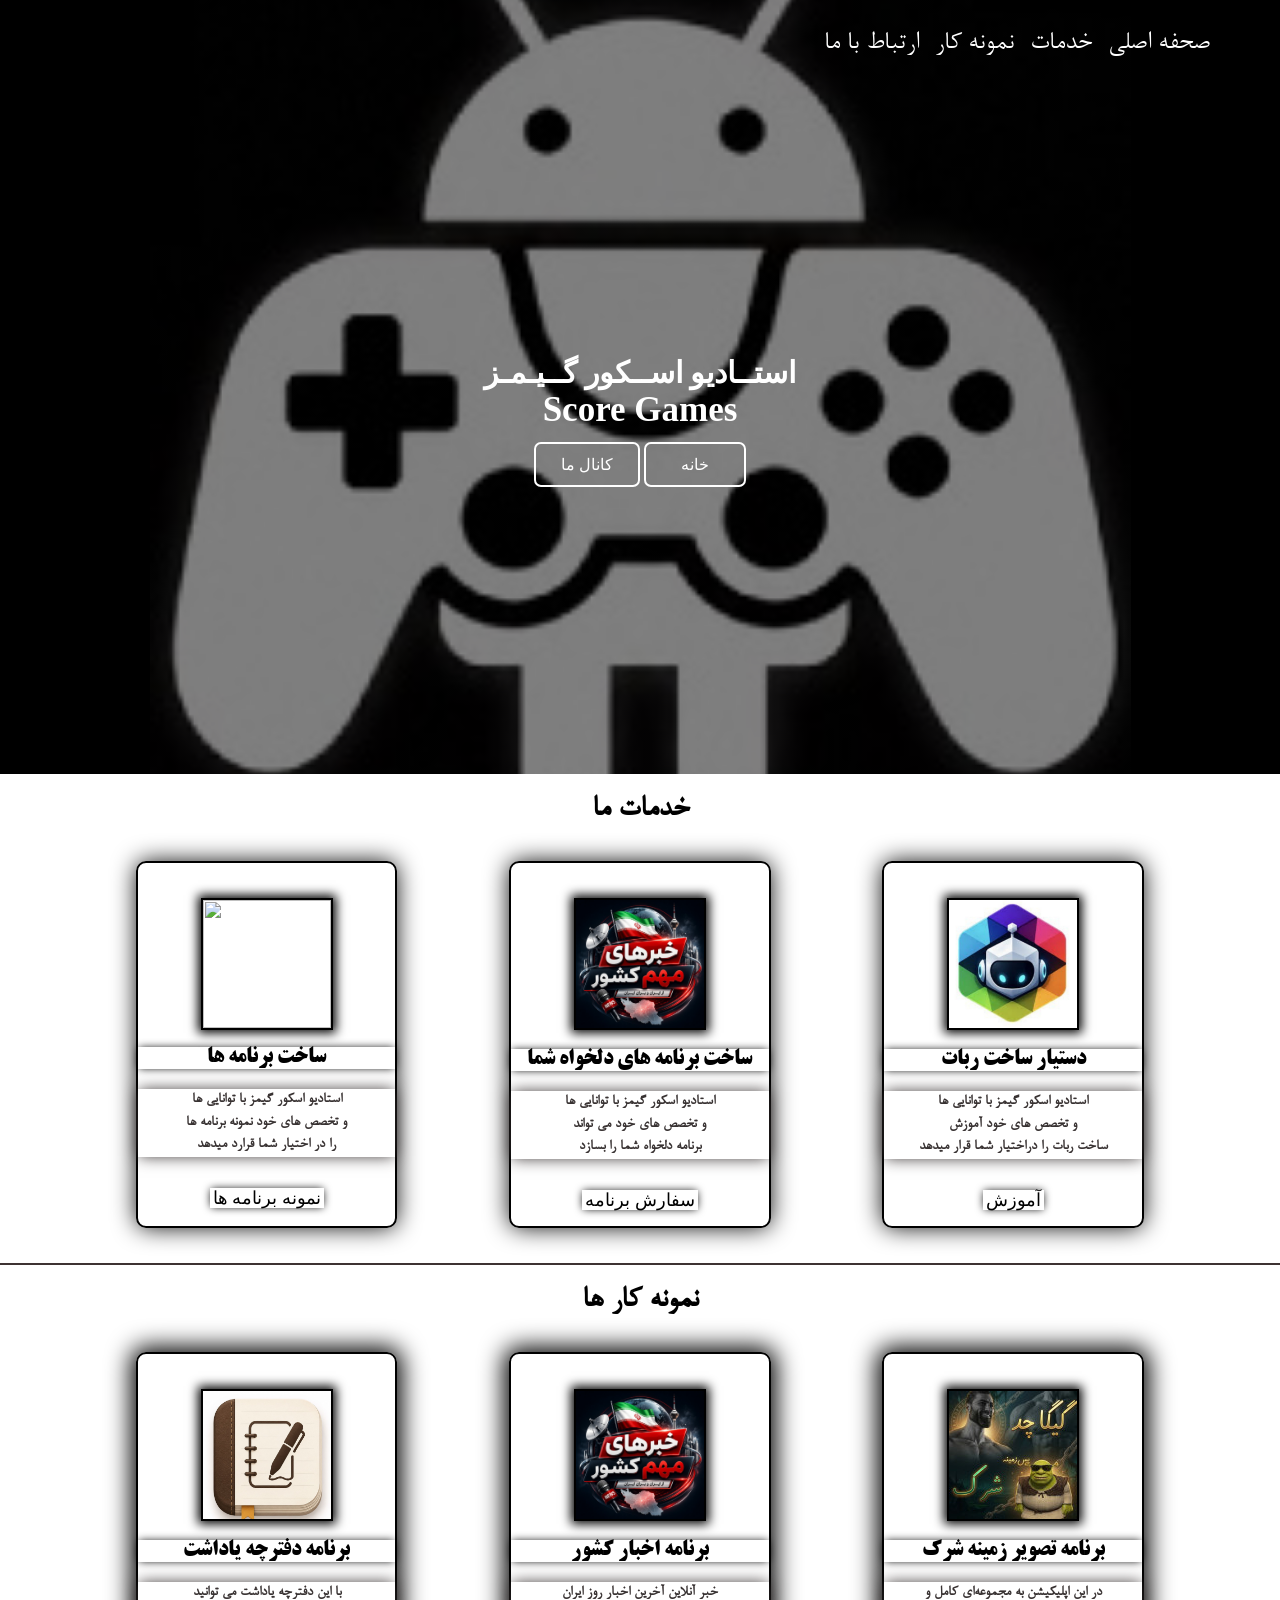
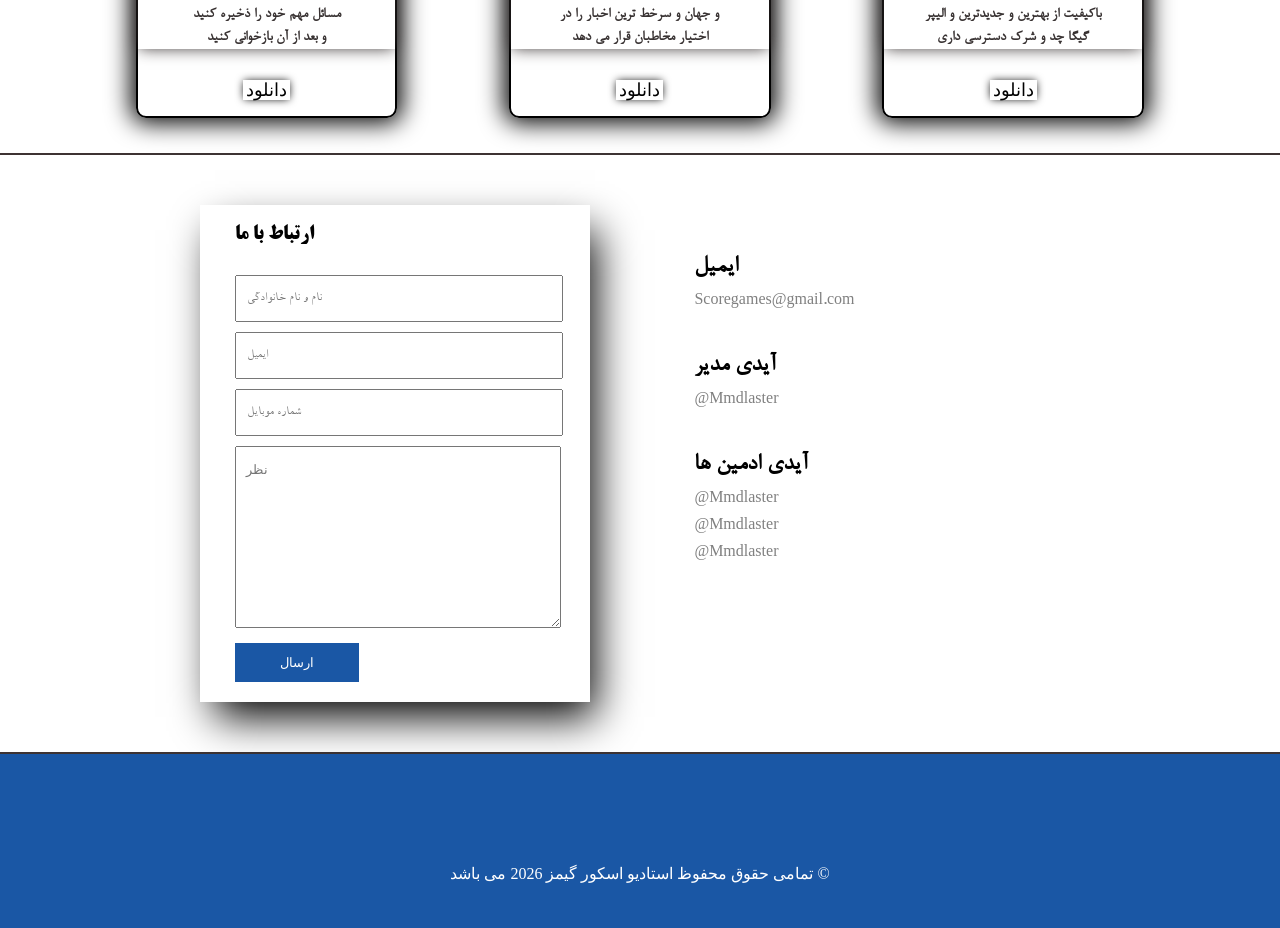
==== index.html @ a02eb823 "First commit" ====
<!DOCTYPE html>
<html>
<head>
    <title>Scoregames</title>

    <!-- css -->
    <link rel="stylesheet" href="assets/css/Settings.css">
    <link rel="stylesheet" href="assets/css/style.css">

    <!-- js -->
    <script src="assets/js/Script.js"></script>

    <!-- icon -->
    <script src="https://kit.fontawesome.com/5345360a5d.js" crossorigin="anonymous"></script>

    <!-- icon Sait -->
    <link rel="shortcut icon" href="assets/imges/icon_Sayt.jpg" type="image/x-icon">
</head>
<body>
    <div id="preloader">
        <div class="loader"></div>
        <p>در حال آماده‌سازی...</p>
    </div>
    <div class="nav reveal" id="nav">
        <div class="nav_box">
            <div>
                <a href="Scoregames.html">صحفه اصلی</a>
                <a href="#services">خدمات</a>
                <a href="#servies">نمونه کار</a>
                <a href="#contact">ارتباط با ما</a>
            </div>
        </div>
    </div>
    <div class="header reveal" id="header">
        <div class="header_box">
            <h1> استــادیو اســکور گــیـمـز <br>
                <p>Score Games</p>
            </h1>
            <div class="header_links">
                <a id="header_link1" href="Sayt.html">خانه</a>
                <a id="header_link2" href="https://rubika.ir/@Scoregames" target="_blank">کانال ما</a>
            </div>
        </div>
    </div>
    <h1 class="web_text reveal" id="services"> خدمات ما </h1>
    <div class="services reveal">
        <div class="services_box1">
            <div class="serviec1">
                <img src="assets/imges/apk/apk1.jpg" style="width: 128px ; height: 128px;">
                <div>
                    <h3>
                        ساخت برنامه ها
                    </h3>
                </div>
                <div>
                    <p>
                        استادیو اسکور گیمز با توانایی ها <br>
                        و تخصص های خود نمونه برنامه ها<br>
                        را در اختیار شما قرارد میدهد
                    </p>
                </div>
                <div class="services_links1">
                    <a class="services_link" href="#servies">
                        <i class="fa-solid fa-down services_icon"></i>
                        نمونه برنامه ها
                    </a>
                </div>
            </div>
            <div class="serviec1">
                <img src="assets/imgs/apk/apk2.jpg" style="width: 128px ; height: 128px;">
                <div>
                    <h3>
                        ساخت برنامه های دلخواه شما
                    </h3>
                </div>
                <div>
                    <p>
                        استادیو اسکور گیمز با توانایی ها <br>
                        و تخصص های خود می تواند <br>
                        برنامه دلخواه شما را بسازد
                    </p>
                </div>
                <div class="services_links1">
                    <a class="services_link" href="">
                        سفارش برنامه
                    </a>
                </div>
            </div>
            <div class="serviec1">
                <img src="assets/imgs/robat.jpg" style="width: 128px ; height: 128px;">
                <div>
                    <h3>
                        دستیار ساخت ربات
                    </h3>
                </div>
                <div>
                    <p>
                        استادیو اسکور گیمز با توانایی ها <br>
                        و تخصص های خود آموزش <br>
                        ساخت ربات را دراختیار شما قرار میدهد <br>
                    </p>
                </div>
                <div class="services_links1">
                    <a class="services_link" href="https://myket.ir/app/paszamine.akor.com" target="_blank">
                        <i class="fa-solid fa-robot services_icon"></i>
                        آموزش
                    </a>
                </div>
            </div>
        </div>
    </div>
    <hr>
    <h1 class="web_text reveal" id="servies"> نمونه کار ها </h1>
    <section class="servies reveal">
        <div class="services_box2">
            <div class="serviec2">
                <img src="assets/imgs/apk/apk1.jpg" style="width: 128px ; height: 128px;">
                <div>
                    <h3>
                        برنامه دفترچه یاداشت
                    </h3>
                </div>
                <div>
                    <p>
                        با این دفترچه یاداشت می توانید <br>
                        مسائل مهم خود را ذخیره کنید <br>
                        و بعد از آن بازخوانی کنید
                    </p>
                </div>
                <div class="services_links2">
                    <a class="services_link" href="https://up.20script.ir/do.php?downf=33eb-NoteBook.zip"
                        target="_blank">
                        <i class="fa-solid fa-download services_icon"></i>
                        دانلود
                    </a>
                </div>
            </div>
            <div class="serviec2">
                <img src="assets/imgs/apk/apk2.jpg" style="width: 128px ; height: 128px;">
                <div>
                    <h3>
                        برنامه اخبار کشور
                    </h3>
                </div>
                <div>
                    <p>
                        خبر آنلاین آخرین اخبار روز ایران <br>
                        و جهان و سرخط ترین اخبار را در <br>
                        اختیار مخاطبان قرار می دهد
                    </p>
                </div>
                <div class="services_links2">
                    <a class="services_link"
                        href="https://up.20script.ir/do.php?downf=7aa9-%D8%AE%D8%A8%D8%B1-%D9%85%D9%87%D9%85-%DA%A9%D8%B4%D9%88%D8%B1.zip"
                        target="_blank">
                        <i class="fa-solid fa-download services_icon"></i>
                        دانلود
                    </a>
                </div>
            </div>
            <div class="serviec2">
                <img src="assets/imgs/apk/apk3.jpg" style="width: 128px ; height: 128px;">
                <div>
                    <h3>
                        برنامه تصویر زمینه شرک
                    </h3>
                </div>
                <div>
                    <p>
                        در این اپلیکیشن به مجموعه‌ای کامل و <br>
                        با‌کیفیت از بهترین و جدیدترین و الیپر <br>
                        گیگا چد و شرک دسترسی داری
                    </p>
                </div>
                <div class="services_links2">
                    <a class="services_link" href="https://myket.ir/app/paszamine.akor.com" target="_blank">
                        <i class="fa-solid fa-download services_icon"></i>
                        دانلود
                    </a>
                </div>
            </div>
        </div>
    </section>
    <hr>
    <section class="contact reveal" id="contact">
        <div class="contact_box">
            <div class="contact_form">
                <form action="">
                    <span class="contact_form_title">ارتباط با ما</span>
                    <input class="input1" type="text" minlength="6" name="name" maxlength="15"
                        placeholder="نام و نام خانوادگی">
                    <input class="input1" type="email" name="email" placeholder="ایمیل">
                    <input class="input1" type="text" name="mobile" minlength="11" maxlength="11"
                        placeholder="شماره موبایل">
                    <textarea name="nazer" id="" rows="10" minlength="10" maxlength="50" placeholder="نظر"></textarea>
                    <input class="contact_form_sub_btn" type="submit" value="ارسال">
                </form>
            </div>
            <div class="contact_info">
                <div>
                    <span class="contact_info_title">ایمیل</span>
                    <span class="contact_info_text"> <a href="">
                            Scoregames@gmail.com
                        </a>
                    </span>
                </div>
                <div>
                    <span class="contact_info_title">آیدی مدیر</span>
                    <span class="contact_info_text">
                        <a href="">
                            @Mmdlaster
                        </a>
                    </span>
                </div>
                <div>
                    <span class="contact_info_title">آیدی ادمین ها</span>
                    <span class="contact_info_text">
                        <a href="">
                            @Mmdlaster
                        </a>
                        <a href="">
                            @Mmdlaster
                        </a>
                        <a href="">
                            @Mmdlaster
                        </a>
                    </span>
                </div>
                <div>
                </div>
            </div>
        </div>
    </section>
    <hr>
    <footer class="footer reveal">
        <ul class="footer_icons">
            <li>
                <a href="">
                    <i class="fa-brands fa-twitter"></i>
                </a>
            </li>

            <li>
                <a href="">
                    <i class="fa-brands fa-facebook-f"></i>
                </a>
            </li>

            <li>
                <a href="">
                    <i class="fa-brands fa-instagram"></i>
                </a>
            </li>

            <li>
                <a href="">
                    <i class="fa-brands fa-linkedin-in"></i>
                </a>
            </li>
        </ul>

        <div class="footer_info">
            <p>
                تمامی حقوق محفوظ استادیو اسکور گیمز 2026 می باشد ©
            </p>
            </p>
        </div>
    </footer>
</body>
</html>
---- assets/css/Settings.css ----
/* #Start settings */
* {
    padding: 0;
    margin: 0;
}

html {
    scroll-behavior: smooth;
}

hr {
    border: 1.5px solid rgb(61, 51, 51);
}

.web_text {
    font-family: BNAZANIN;
    padding-top: 20px;
    text-align: center;
}

/* start font */
@font-face {
    font-family: BTITRBD;
    src: url(../fonts/BTITRBD.TTF);
}

@font-face {
    font-family: BNAZANIN;
    src: url(../fonts/BNAZANIN.TTF);
}

@font-face {
    font-family: BBADR;
    src: url(../fonts/BBADR.TTF);
}

@font-face {
    font-family: BZARBOLD;
    src: url(../fonts/BZARBOLD.TTF);
}
/* end font */
/* start reveal */
.reveal {
    opacity: 0;
    transform: translateY(30px);
    transition: all 0.8s ease-out;
}

.reveal.active {
    opacity: 1;
    transform: translateY(0);
}

footer.reveal.active {
    opacity: 50;
    transform: translateY(0);
}
/* end reveal */

/* End settings */
---- assets/css/style.css ----
/* start loder */
#preloader{
    position: fixed;
    top: 0;
    left: 0;
    width: 100%;
    height: 100%;
    background-color: #ffffff;
    display: flex;
    flex-direction: column;
    justify-content: center;
    align-items: center;
    z-index: 9999; 
    transition: opacity 0.5s ease, visibility 0.5s;
}

.loader{
    width: 50px;
    height: 50px;
    border: 5px solid #f3f3f3;
    border-top: 5px solid #3498db;
    border-radius: 50%;
    animation: spin 1s linear infinite;
    margin-bottom: 15px;
}

#preloader p{
    font-family: Tahoma, sans-serif;
    font-size: 14px;
    color: #555;
}

@keyframes spin{
    0% { transform: rotate(0deg); }
    100% { transform: rotate(360deg); }
}

.loader-hidden{
    opacity: 0;
    visibility: hidden;
}

/* end loder */
/* Start nav */
.nav{
    padding-top: 30px;
    position: absolute;
    left: 0;
    top: 0;
    width: 100%;
    z-index: 1;
}

.nav_box{
    width: 90%;
    margin: 0 auto;
    display: flex;
    justify-content: flex-end;
}

.nav_box a{
    color: white;
    font-size: 28px;
    font-weight: 400;
    text-decoration: none;
    align-items: center;
    padding: 0 5px;
    font-family: BNAZANIN;
    transition-duration: 1ms;
    border: 1px solid transparent;
}

.nav_box a:hover{
    border-color: red !important;
    transition: all 1.5s ease;
}

/* End settings */

/* Start header */
.header{
    padding-top: 55px;
    background-color: black;
    background-image: linear-gradient(rgba(0, 0, 0, 0.5), rgba(0, 0, 0, 0.5)), url(../imgs/Sayt.jpg);
    background-size: 109vh;
    background-position: center;
    background-repeat: no-repeat;
    text-align: center;
    z-index: 2;
}

.header_box{
    color: white;
    width: 85%;
    padding: 300px 0;
    margin: 0 auto;
    font-family: Cambria, Cochin, Georgia, Times, 'Times New Roman', serif;
}

.header p{
    font-family: Impact, Verdana;
    font-size: 35px;
}

.header h1{
    font-size: 30px;
}

.header_links{
    margin-top: 25px;
}

#header_link1{
    color: white;
    border: 2px solid white;
    padding: 12px 35px;
    border-radius: 7px;
    text-decoration: none;
}

#header_link2{
    color: white;
    border: 2px solid white;
    padding: 12px 25px;
    border-radius: 7px;
    text-decoration: none;
}

/* End header */

/* Start services */
.services{
    flex-grow: unset;
}

.services_box1{
    display: flex;
    margin: 35px 80px;
}

.serviec1{
    border: 2px solid black;
    border-radius: 10px;
    width: 23%;
    text-align: center;
    margin: 0 auto;
    padding: 20px 0 15px 0;
    box-shadow: 0 0 25px -1px;
}

.services img{
    margin-top: 15px;
    border: 2px solid black;
    box-shadow: 0 0 10px 3px;
}

.services h3{
    font-family: BTITRBD;
    margin-top: 15px;
    font-size: 22px;
    box-shadow: 0 0 8px -1px;
}

.services p{
    font-family: BNAZANIN;
    margin-top: 20px;
    color: rgb(56, 50, 50);
    font-size: 15px;
    font-weight: 800;
    line-height: 1.5;
    box-shadow: 0 0 15px -1px;
}

.services_links1{
    margin-top: 30px;
}

.services_link{
    text-decoration: none;
    color: black;
    font-size: 18px;
    padding: 0 3px;
    box-shadow: 0 0 8px -1px;
}

.services_icon {
    font-size: 12px;
}

/* End services */

/* Start servies */
.servies{
    flex-grow: unset;
}

.services_box2{
    display: flex;
    margin: 35px 80px;
}

.serviec2{
    border: 2px solid black;
    border-radius: 10px;
    width: 23%;
    text-align: center;
    margin: 0 auto;
    padding: 20px 0 15px 0;
    box-shadow: 0 0 25px 5px;
}

.servies img{
    margin-top: 15px;
    border: 2px solid black;
    box-shadow: 0 0 10px 3px;
}

.servies h3{
    font-family: BTITRBD;
    margin-top: 15px;
    font-size: 22px;
    box-shadow: 0 0 8px -1px;
}

.servies p{
    font-family: BNAZANIN;
    margin-top: 20px;
    color: rgb(56, 50, 50);
    font-size: 15px;
    font-weight: 800;
    line-height: 1.5;
    box-shadow: 0 0 15px -1px;
}

.services_links2{
    margin-top: 30px;
}

.services_link{
    font-family: Cambria, Cochin, Georgia, Times, 'Times New Roman', serif;
    text-decoration: none;
    color: black;
    font-size: 18px;
    padding: 0 3px;
    box-shadow: 0 0 8px -1px;
}

.services_icon{
    font-size: 12px;
}

/* End servies */

/* start contact */
.contact{
    font-family: Verdana, Geneva, Tahoma, sans-serif;
}

.contact_box{
    width: 85%;
    margin: 0 auto;
    display: flex;
    justify-content: space-between;
}

.contact_form{
    margin: 50px auto;
    width: 45%;
}

.contact_info{
    width: 45%;
    padding: 100px 0;
    display: block;
}

.contact_form form{
    padding: 20px 35px;
    box-shadow: 10px 20px 40px -5px;
    margin: 0 50px;
}

.contact_form_title{
    font-family: BTITRBD;
    display: block;
    font-size: 20px;
    font-weight: 600;
    margin-bottom: 30px;
}

.contact_form .input1{
    font-family: BBADR;
    display: block;
    width: 95%;
    padding: 15px 10px;
    margin: 10px 0;
}

.contact_form textarea{
    display: block;
    width: 95%;
    padding: 15px 10px;
}

.contact_form_sub_btn{
    padding: 12px 45px;
    background-color: #1a57a5;
    color: white;
    border: none;
    margin-top: 15px;
}

.contact_info_title{
    font-size: 25px;
    font-family: BNAZANIN;
    color: black;
    font-weight: 700;
    display: block;
}

.contact_info_text{
    color: black;
    margin-bottom: 45px;
    display: block;
    width: 45%;
    margin-top: 10px;
    font-family: BZARBOLD;
}

.contact_info_text a{
    text-decoration: none;
    color: gray;
    margin-bottom: 8px;
    display: block;
    width: 45%;
    margin-top: 0px;
}

.contact_info_text a:hover{
    color: rgb(59, 51, 51);
    transition-duration: 0.8s;
}

/* end contact */

/* start footer  */
footer{
    background-color: #1a57a5;
    padding: 35px 0;
}

.footer{
    width: 100%;
    margin: 0 auto;
}

.footer_icons{
    list-style-type: none;
    display: flex;
    justify-content: center;
    margin-bottom: 35px;
}

.footer_icons li a{
    color: rgba(255, 255, 255, .4);
    text-decoration: none;
    font-size: 35px;
    margin: 0 15px;
}

.footer_icons li a:hover{
    color: #fff;
}

.footer_info{
    text-align: center;
    color: white;
}

.footer_info p{
    margin: 10px 0;
}

.footer_info a{
    text-decoration: none;
    color: rgba(255, 255, 255, .4);
}

.footer_info a:hover{
    color: #fff;
}

/* end footer  */
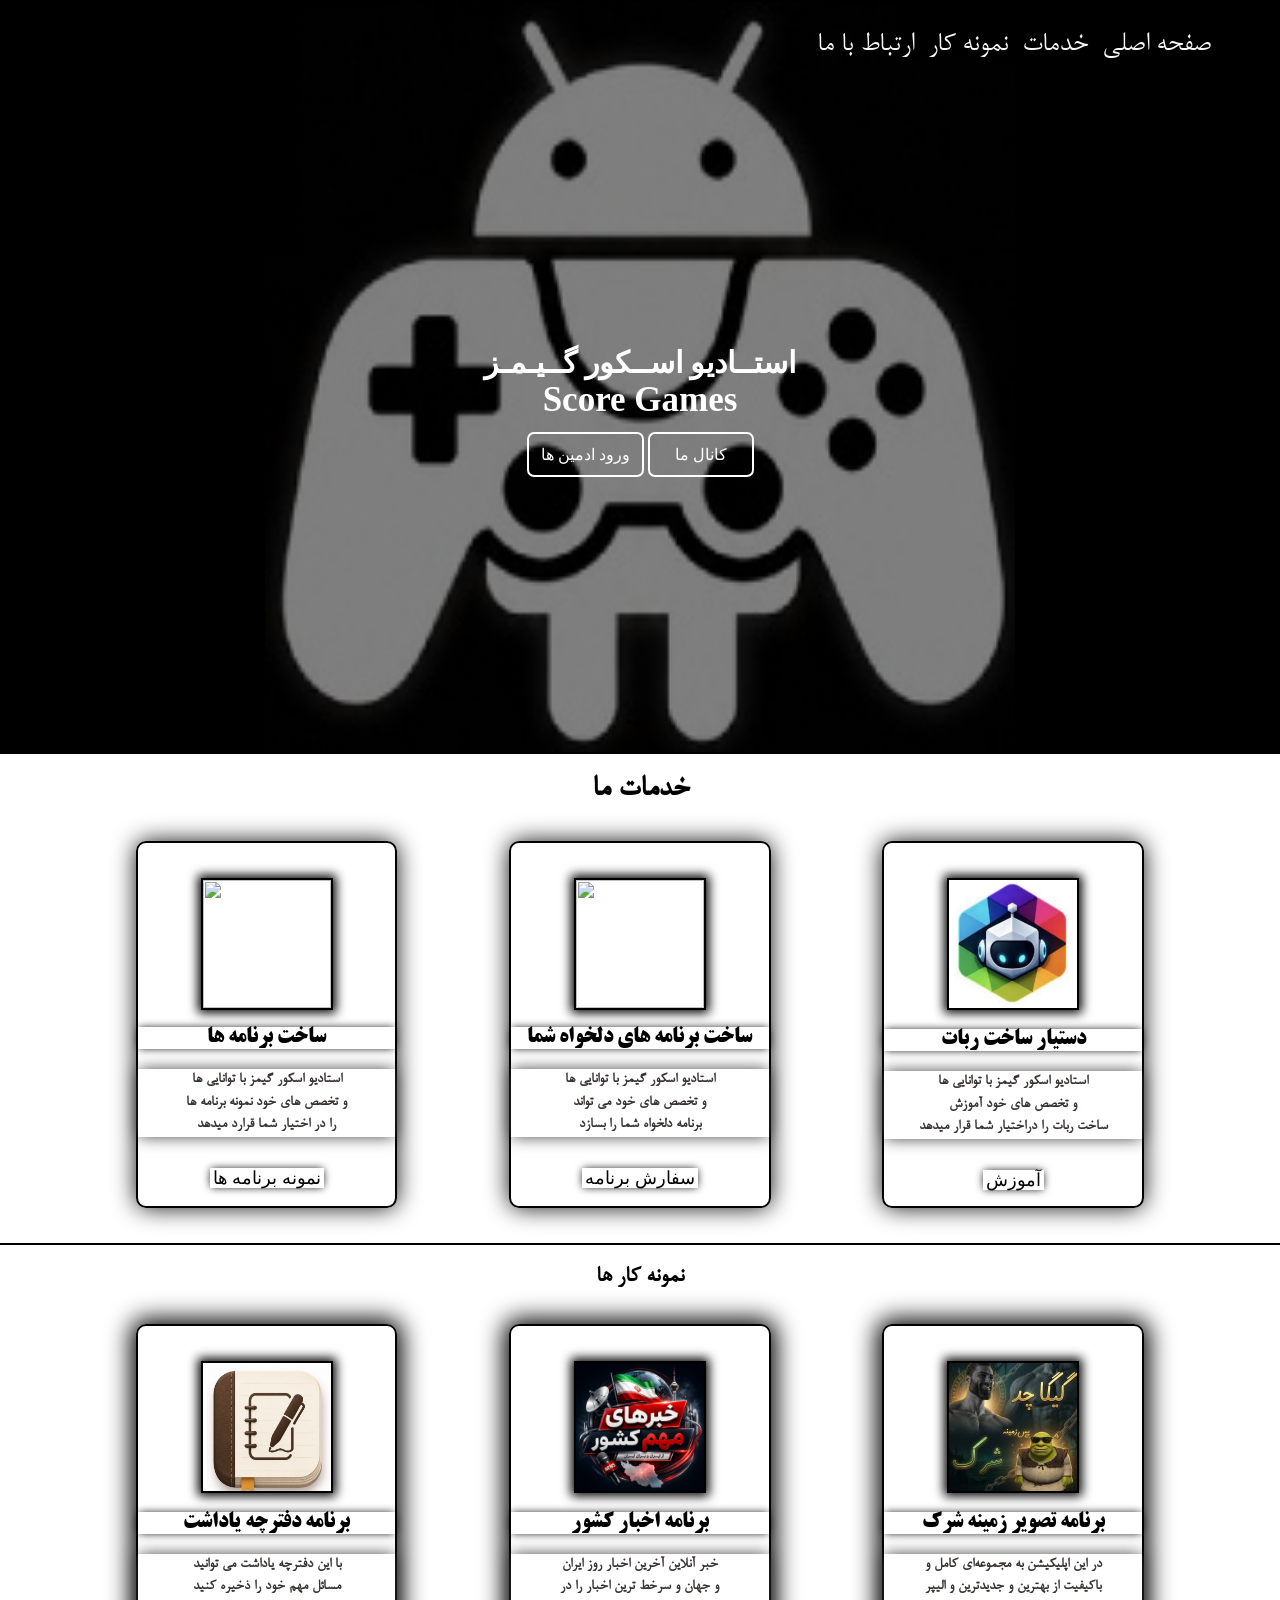
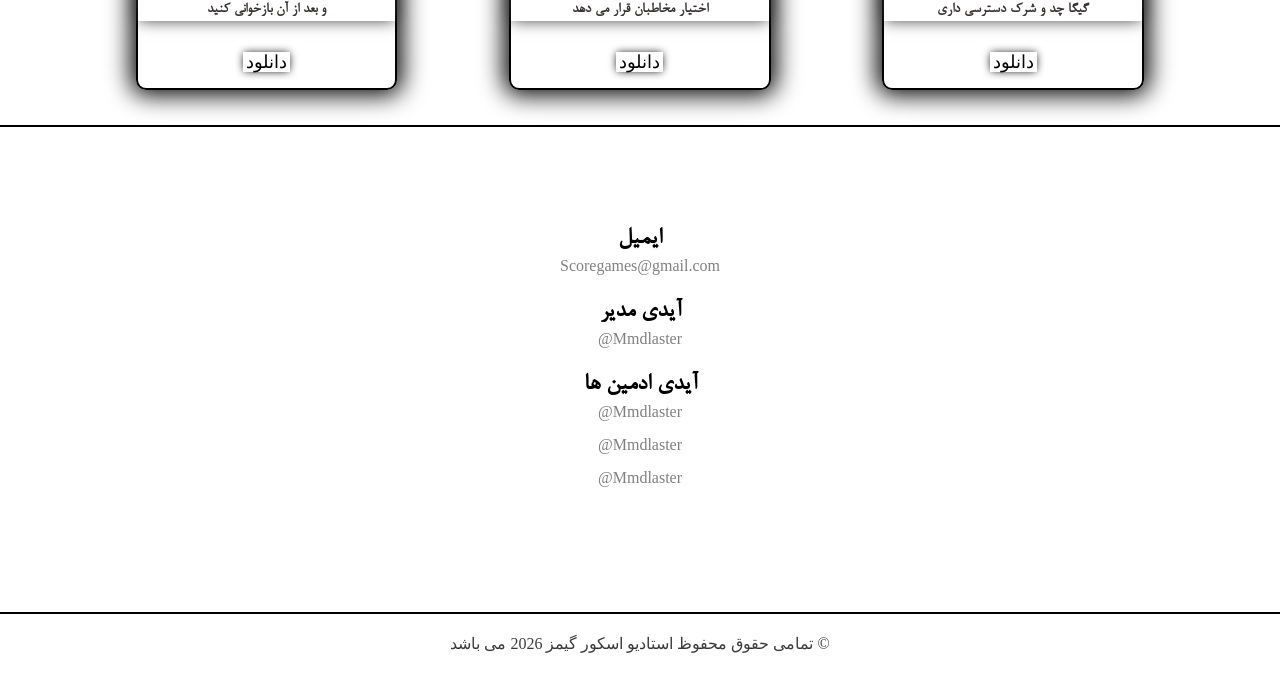
==== commit 9d6ec24f: "ویرایش جدید" ====
--- a/index.html
+++ b/index.html
@@ -1,7 +1,7 @@
 <!DOCTYPE html>
 <html>
 <head>
-    <title>Scoregames</title>
+    <title>Scoregames | اسکور گیمز</title>
 
     <!-- css -->
     <link rel="stylesheet" href="assets/css/Settings.css">
@@ -14,39 +14,39 @@
     <script src="https://kit.fontawesome.com/5345360a5d.js" crossorigin="anonymous"></script>
 
     <!-- icon Sait -->
-    <link rel="shortcut icon" href="assets/imges/icon_Sayt.jpg" type="image/x-icon">
+    <link rel="shortcut icon" href="assets/imgs/" type="image/x-icon">
 </head>
 <body>
     <div id="preloader">
         <div class="loader"></div>
         <p>در حال آماده‌سازی...</p>
     </div>
-    <div class="nav reveal" id="nav">
+    <nav class="nav" id="nav">
         <div class="nav_box">
             <div>
-                <a href="Scoregames.html">صحفه اصلی</a>
-                <a href="#services">خدمات</a>
-                <a href="#servies">نمونه کار</a>
-                <a href="#contact">ارتباط با ما</a>
-            </div>
-        </div>
-    </div>
-    <div class="header reveal" id="header">
+            <a href="index.html" id="nav-home">صفحه اصلی</a> 
+            <a href="#services" id="nav-services">خدمات</a>
+            <a href="#servies" id="nav-sample-work">نمونه کار</a> 
+            <a href="#contact" id="nav-contact">ارتباط با ما</a>
+            </div>
+        </div>
+    </nav>
+    <header class="header reveal" id="header">
         <div class="header_box">
             <h1> استــادیو اســکور گــیـمـز <br>
                 <p>Score Games</p>
             </h1>
             <div class="header_links">
-                <a id="header_link1" href="Sayt.html">خانه</a>
-                <a id="header_link2" href="https://rubika.ir/@Scoregames" target="_blank">کانال ما</a>
-            </div>
-        </div>
-    </div>
+                <a id="header_link1" href="https://rubika.ir/@Scoregames" target="_blank">کانال ما</a>
+                <a id="header_link2" href="Admin.html" target="_blank">ورود ادمین ها</a>
+            </div>
+        </div>
+    </header>
     <h1 class="web_text reveal" id="services"> خدمات ما </h1>
-    <div class="services reveal">
+    <section class="services reveal">
         <div class="services_box1">
             <div class="serviec1">
-                <img src="assets/imges/apk/apk1.jpg" style="width: 128px ; height: 128px;">
+                <img src="assets/imges" style="width: 128px ; height: 128px;">
                 <div>
                     <h3>
                         ساخت برنامه ها
@@ -67,7 +67,7 @@
                 </div>
             </div>
             <div class="serviec1">
-                <img src="assets/imgs/apk/apk2.jpg" style="width: 128px ; height: 128px;">
+                <img src="assets/imgs/" style="width: 128px ; height: 128px;">
                 <div>
                     <h3>
                         ساخت برنامه های دلخواه شما
@@ -87,7 +87,7 @@
                 </div>
             </div>
             <div class="serviec1">
-                <img src="assets/imgs/robat.jpg" style="width: 128px ; height: 128px;">
+                <img src="assets/imgs/img/robat.jpg" style="width: 128px ; height: 128px;">
                 <div>
                     <h3>
                         دستیار ساخت ربات
@@ -184,44 +184,33 @@
     <hr>
     <section class="contact reveal" id="contact">
         <div class="contact_box">
-            <div class="contact_form">
-                <form action="">
-                    <span class="contact_form_title">ارتباط با ما</span>
-                    <input class="input1" type="text" minlength="6" name="name" maxlength="15"
-                        placeholder="نام و نام خانوادگی">
-                    <input class="input1" type="email" name="email" placeholder="ایمیل">
-                    <input class="input1" type="text" name="mobile" minlength="11" maxlength="11"
-                        placeholder="شماره موبایل">
-                    <textarea name="nazer" id="" rows="10" minlength="10" maxlength="50" placeholder="نظر"></textarea>
-                    <input class="contact_form_sub_btn" type="submit" value="ارسال">
-                </form>
-            </div>
             <div class="contact_info">
                 <div>
                     <span class="contact_info_title">ایمیل</span>
-                    <span class="contact_info_text"> <a href="">
+                    <span class="contact_info_id">
+                        <a class="contact-links" href="">
                             Scoregames@gmail.com
                         </a>
                     </span>
                 </div>
                 <div>
                     <span class="contact_info_title">آیدی مدیر</span>
-                    <span class="contact_info_text">
-                        <a href="">
+                    <span class="contact_info_id">
+                        <a class="contact-links" href="">
                             @Mmdlaster
                         </a>
                     </span>
                 </div>
                 <div>
                     <span class="contact_info_title">آیدی ادمین ها</span>
-                    <span class="contact_info_text">
-                        <a href="">
-                            @Mmdlaster
-                        </a>
-                        <a href="">
-                            @Mmdlaster
-                        </a>
-                        <a href="">
+                    <span class="contact_info_id">
+                        <a class="contact-links" href="">
+                            @Mmdlaster
+                        </a>
+                        <a class="contact-links" href="">
+                            @Mmdlaster
+                        </a>
+                        <a class="contact-links" href="">
                             @Mmdlaster
                         </a>
                     </span>
@@ -232,39 +221,10 @@
         </div>
     </section>
     <hr>
-    <footer class="footer reveal">
-        <ul class="footer_icons">
-            <li>
-                <a href="">
-                    <i class="fa-brands fa-twitter"></i>
-                </a>
-            </li>
-
-            <li>
-                <a href="">
-                    <i class="fa-brands fa-facebook-f"></i>
-                </a>
-            </li>
-
-            <li>
-                <a href="">
-                    <i class="fa-brands fa-instagram"></i>
-                </a>
-            </li>
-
-            <li>
-                <a href="">
-                    <i class="fa-brands fa-linkedin-in"></i>
-                </a>
-            </li>
-        </ul>
-
-        <div class="footer_info">
-            <p>
-                تمامی حقوق محفوظ استادیو اسکور گیمز 2026 می باشد ©
-            </p>
-            </p>
-        </div>
+    <footer>
+        <p>
+            تمامی حقوق محفوظ استادیو اسکور گیمز 2026 می باشد ©
+        </p>
     </footer>
 </body>
 </html>
--- a/assets/css/Settings.css
+++ b/assets/css/Settings.css
@@ -7,9 +7,12 @@
 html {
     scroll-behavior: smooth;
 }
+abbr{
+    text-decoration: none;
+}
 
 hr {
-    border: 1.5px solid rgb(61, 51, 51);
+    border: 1.5px solid black;
 }
 
 .web_text {
@@ -56,5 +59,19 @@
     transform: translateY(0);
 }
 /* end reveal */
+/* start box */
+.box{
+    display: flex;
+    flex-direction: column;
+    justify-content: center;
+    align-items: center;
+    width: 300px;
+    height: 200px;
+    margin: 40vh auto;
+}
 
+.box h1{
+    font-size: 55px;
+}
+/* end box */
 /* End settings */
--- a/assets/css/style.css
+++ b/assets/css/style.css
@@ -49,6 +49,7 @@
     top: 0;
     width: 100%;
     z-index: 1;
+    color: wheat;
 }
 
 .nav_box{
@@ -59,22 +60,19 @@
 }
 
 .nav_box a{
-    color: white;
-    font-size: 28px;
+    color: #f8f8f8;
+    font-size: 30px;
     font-weight: 400;
     text-decoration: none;
     align-items: center;
     padding: 0 5px;
     font-family: BNAZANIN;
-    transition-duration: 1ms;
-    border: 1px solid transparent;
 }
 
 .nav_box a:hover{
-    border-color: red !important;
-    transition: all 1.5s ease;
-}
-
+    color: #9b8d8db4;
+    transition-duration: 1s;
+}
 /* End settings */
 
 /* Start header */
@@ -82,7 +80,7 @@
     padding-top: 55px;
     background-color: black;
     background-image: linear-gradient(rgba(0, 0, 0, 0.5), rgba(0, 0, 0, 0.5)), url(../imgs/Sayt.jpg);
-    background-size: 109vh;
+    background-size: 750px 750px;
     background-position: center;
     background-repeat: no-repeat;
     text-align: center;
@@ -92,9 +90,8 @@
 .header_box{
     color: white;
     width: 85%;
-    padding: 300px 0;
-    margin: 0 auto;
-    font-family: Cambria, Cochin, Georgia, Times, 'Times New Roman', serif;
+    padding: 290px 0;
+    margin: 0 auto;
 }
 
 .header p{
@@ -111,14 +108,6 @@
 }
 
 #header_link1{
-    color: white;
-    border: 2px solid white;
-    padding: 12px 35px;
-    border-radius: 7px;
-    text-decoration: none;
-}
-
-#header_link2{
     color: white;
     border: 2px solid white;
     padding: 12px 25px;
@@ -126,6 +115,18 @@
     text-decoration: none;
 }
 
+#header_link2{
+    color: white;
+    border: 2px solid white;
+    padding: 12px 12px;
+    border-radius: 7px;
+    text-decoration: none;
+}
+
+#header_links:hover{
+    background-color: #9b8d8db4;
+    transition-duration: 1s;
+}
 /* End header */
 
 /* Start services */
@@ -161,7 +162,7 @@
     box-shadow: 0 0 8px -1px;
 }
 
-.services p{
+.services .serviec1 p{
     font-family: BNAZANIN;
     margin-top: 20px;
     color: rgb(56, 50, 50);
@@ -186,7 +187,6 @@
 .services_icon {
     font-size: 12px;
 }
-
 /* End services */
 
 /* Start servies */
@@ -253,141 +253,207 @@
 
 /* start contact */
 .contact{
-    font-family: Verdana, Geneva, Tahoma, sans-serif;
+    padding: 100px 0;
 }
 
 .contact_box{
     width: 85%;
     margin: 0 auto;
-    display: flex;
-    justify-content: space-between;
-}
-
-.contact_form{
-    margin: 50px auto;
-    width: 45%;
 }
 
 .contact_info{
-    width: 45%;
-    padding: 100px 0;
-    display: block;
-}
-
-.contact_form form{
-    padding: 20px 35px;
-    box-shadow: 10px 20px 40px -5px;
-    margin: 0 50px;
-}
-
-.contact_form_title{
-    font-family: BTITRBD;
-    display: block;
-    font-size: 20px;
-    font-weight: 600;
-    margin-bottom: 30px;
-}
-
-.contact_form .input1{
-    font-family: BBADR;
-    display: block;
-    width: 95%;
-    padding: 15px 10px;
-    margin: 10px 0;
-}
-
-.contact_form textarea{
-    display: block;
-    width: 95%;
-    padding: 15px 10px;
-}
-
-.contact_form_sub_btn{
-    padding: 12px 45px;
-    background-color: #1a57a5;
-    color: white;
-    border: none;
-    margin-top: 15px;
+    text-align: center;
+    display: flex;
+    flex-direction: column;
+    justify-content: center;
+    align-items: center;
 }
 
 .contact_info_title{
+    color: black;
+    font-family: BNAZANIN;
     font-size: 25px;
-    font-family: BNAZANIN;
-    color: black;
     font-weight: 700;
     display: block;
 }
 
-.contact_info_text{
-    color: black;
-    margin-bottom: 45px;
+.contact_info_id{
     display: block;
-    width: 45%;
+    margin-bottom: 25px;
+}
+
+.contact-links{
     margin-top: 10px;
-    font-family: BZARBOLD;
-}
-
-.contact_info_text a{
     text-decoration: none;
     color: gray;
-    margin-bottom: 8px;
     display: block;
-    width: 45%;
-    margin-top: 0px;
-}
-
-.contact_info_text a:hover{
+    margin-bottom: 15px;
+    margin-top: 5px
+}
+
+.contact-links:hover{
     color: rgb(59, 51, 51);
     transition-duration: 0.8s;
 }
-
 /* end contact */
 
 /* start footer  */
-footer{
-    background-color: #1a57a5;
-    padding: 35px 0;
-}
-
-.footer{
+footer p{
+    margin: 20px;
+    color: rgba(0, 0, 0, 0.767);
+    text-align: center;
+}
+/* end footer  */
+@media (max-width: 480px){
+/* Start nav */
+.nav{
+    padding-top: 15px;
+}
+
+.nav_box{
     width: 100%;
-    margin: 0 auto;
-}
-
-.footer_icons{
-    list-style-type: none;
-    display: flex;
-    justify-content: center;
-    margin-bottom: 35px;
-}
-
-.footer_icons li a{
-    color: rgba(255, 255, 255, .4);
-    text-decoration: none;
-    font-size: 35px;
-    margin: 0 15px;
-}
-
-.footer_icons li a:hover{
-    color: #fff;
-}
-
-.footer_info{
-    text-align: center;
-    color: white;
-}
-
-.footer_info p{
-    margin: 10px 0;
-}
-
-.footer_info a{
-    text-decoration: none;
-    color: rgba(255, 255, 255, .4);
-}
-
-.footer_info a:hover{
-    color: #fff;
-}
-
-/* end footer  */+}
+
+.nav_box a{
+    font-size: 20px;
+}
+/* End settings */
+/* Start header */
+.header{
+    background-image: linear-gradient(rgba(0, 0, 0, 0.5), rgba(0, 0, 0, 0.5)), url(../imgs/Sayt2.jpg);
+    background-size: 110vh;
+}
+
+.header_box{
+    width: 100%;
+    padding: 200px 0;
+}
+
+.header_links{
+    margin-top: 30px;
+}
+/* End header */
+
+/* Start services */
+.services{
+    flex-grow: unset;
+}
+
+.services_box1{
+    display: flex;
+    margin: 0 auto;
+    margin: 35px 0;
+}
+
+.serviec1{
+    width: 43%;
+    justify-content: space-between;
+}
+
+.services h3{
+    margin-top: 15px;
+    font-size: 12px;
+}
+
+.services .serviec1 p{
+    font-size: 12px;
+    line-height: 1.2;
+}
+
+.services_link{
+    font-size: 13px;
+    font-weight: 600;
+}
+
+.services_icon {
+    font-size: 8px;
+}
+/* End services */
+/* Start servies */
+.servies{
+    flex-grow: unset;
+}
+
+.services_box2{
+    display: flex;
+    margin: 0 auto;
+    margin: 35px 0;
+}
+
+.serviec2{
+    width: 43%;
+    justify-content: space-between;
+}
+
+.serviec2 h3{
+    margin-top: 15px;
+    font-size: 12px;
+}
+
+.serviec2 p{
+    font-size: 12px;
+    line-height: 1.2;
+}
+
+.services_link{
+    font-size: 13px;
+    font-weight: 600;
+}
+
+.services_icon{
+    font-size: 8px;
+}
+/* End services */
+
+/* start contact */
+.contact_box{
+    width: 100%;
+}
+
+.contact_form{
+    width: 60%;
+}
+
+.contact_info{
+    width: 40%;
+}
+
+.contact_form form{
+    width: 50%;
+    padding: 10px 35px;
+}
+
+.contact_form_title{
+    font-size: 18px;
+    margin-bottom: 15px;
+}
+
+.contact_form .input1{
+    width: 85%;
+    padding: 5px 10px;
+}
+
+.contact_form textarea{
+    width: 85%;
+    padding: 5px 10px;
+}
+
+.contact_info_title{
+    font-size: 18px;
+    font-weight: 600;
+}
+
+.contact_info_text{
+    margin-bottom: 25px;
+    width: 45%;
+    margin-top: 5px;
+}
+
+.contact_info_text a{
+    margin-bottom: 5px;
+    width: 80%;
+}
+
+/* end contact */
+
+}
